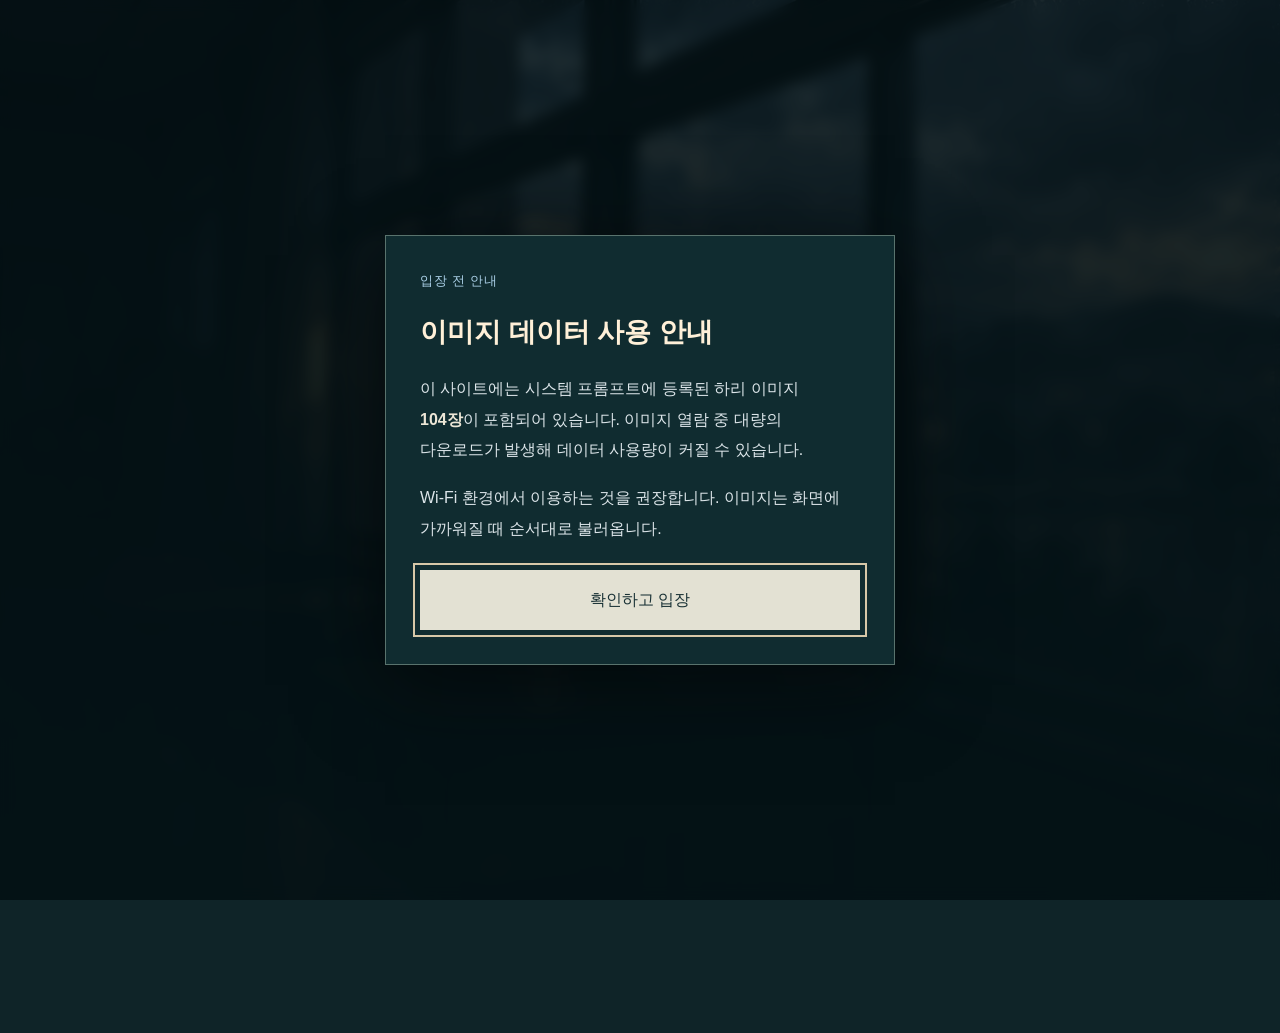
==== index.html @ 20c87274 "Upload rain-after website for Vercel Add the latest character pages, all 104 gallery entries, subdue" ====
<!doctype html>
<html lang="ko"><head><meta charset="utf-8"><meta name="viewport" content="width=device-width,initial-scale=1"><meta name="theme-color" content="#102b30"><meta name="description" content="비 내리고 땅 굳는다의 세계관과 임하리의 인물 설정, 이미지를 소개합니다."><title>작품 안내 · 비 내리고 땅 굳는다</title><link rel="icon" href="favicon.svg" type="image/svg+xml"><link rel="stylesheet" href="styles.css"><script src="app.js" defer></script><script src="gallery.js" defer></script></head><body class="home-page entry-locked"><a class="skip-link" href="#main">본문으로 이동</a><div class="ambient" aria-hidden="true"></div><div class="reading-progress" aria-hidden="true"><span></span></div><header class="site-header"><a class="brand" href="index.html"><svg viewBox="0 0 24 30" aria-hidden="true"><path d="M12 2C9 8 3 13 3 19a9 9 0 0 0 18 0C21 13 15 8 12 2Z"/><path d="M7 20c0 3 2 5 5 5"/></svg><span>비 내리고 땅 굳는다<small>작품 안내</small></span></a><nav class="desktop-nav" aria-label="사이트 항목"><a href="index.html" aria-current="page">홈</a><a href="images.html">하리 이미지</a><a href="hari.html">하리 상세 정보</a><a href="world.html">세계관</a></nav><div class="header-actions"><button class="sound-toggle" type="button" aria-pressed="false" aria-label="빗소리 켜기"><svg viewBox="0 0 24 24" aria-hidden="true"><path d="M4 10v4h4l5 4V6L8 10H4Z"/><path class="sound-waves" d="M17 9c2 2 2 4 0 6m3-9c4 4 4 8 0 12"/><path class="sound-off" d="m17 10 4 4m0-4-4 4"/></svg><span>빗소리</span></button><button class="menu-toggle" type="button" aria-expanded="false" aria-controls="mobile-menu" aria-label="목차 열기"><span></span><span></span></button></div><nav id="mobile-menu" class="mobile-menu" aria-label="모바일 항목" hidden><a href="index.html">홈</a><a href="images.html">하리 이미지</a><a href="hari.html">하리 상세 정보</a><a href="world.html">세계관</a></nav></header><main id="main"><section class="hero home-hero"><canvas id="rain-canvas" aria-hidden="true"></canvas><div class="hero-inner container"><div><h1>비 내리고<br><span>땅 굳는다</span></h1><p class="hero-lead">확인할 항목을 선택해 주세요.</p><nav class="home-menu" aria-label="항목 선택"><a href="images.html"><div><strong>하리 이미지</strong><p>평상복·잠옷 / 전체 104장</p></div><span>→</span></a><a href="hari.html"><div><strong>하리 상세 정보</strong><p>성격 · 가족 관계 · 과거 · 습관</p></div><span>→</span></a><a href="world.html"><div><strong>세계관</strong><p>학교 · 입시 경쟁 · 혼약 제도</p></div><span>→</span></a></nav></div></div></section></main><footer class="site-footer container"><span>비 내리고 땅 굳는다<small>상중하 · 작품 안내</small></span><a href="index.html">홈으로</a></footer><dialog id="entry-notice" aria-labelledby="entry-title"><p class="eyebrow">입장 전 안내</p><h2 id="entry-title">이미지 데이터 사용 안내</h2><p>이 사이트에는 시스템 프롬프트에 등록된 하리 이미지 <strong>104장</strong>이 포함되어 있습니다. 이미지 열람 중 대량의 다운로드가 발생해 데이터 사용량이 커질 수 있습니다.</p><p>Wi-Fi 환경에서 이용하는 것을 권장합니다. 이미지는 화면에 가까워질 때 순서대로 불러옵니다.</p><button type="button" id="accept-entry" class="button button-light">확인하고 입장</button></dialog><div id="toast" role="status" aria-live="polite"></div></body></html>
---- styles.css ----
:root{color-scheme:dark;--paper:#fff0d8;--text:#dce5e9;--muted:#afbfca;--ink:#0f2428;--line:rgba(199,217,209,.18);--accent:#afd5ea;--sans:'Malgun Gothic','Apple SD Gothic Neo',Arial,sans-serif}
*{box-sizing:border-box}
html{scroll-behavior:smooth;scroll-padding-top:110px}
body{margin:0;background:var(--ink);color:var(--text);font:400 15px/1.95 var(--sans);word-break:keep-all;overflow-wrap:break-word}
body.dialog-open{overflow:hidden}
button,a{-webkit-tap-highlight-color:transparent}
button{font:inherit;color:inherit;cursor:pointer}
a{color:inherit;text-decoration:none}
button:disabled{opacity:.35;cursor:default}
button:focus-visible,a:focus-visible,summary:focus-visible,[tabindex]:focus-visible{outline:2px solid #d7c8a8;outline-offset:5px}
::selection{background:#789892;color:#fff}
h1,h2,h3,h4,p,figure,dl,dd{margin:0}
h1,h2,h3,h4{color:var(--paper);font-weight:500}
p+p{margin-top:18px}
img{display:block;max-width:100%}
[hidden]{display:none!important}
.container{width:min(1120px,calc(100% - 100px));margin-inline:auto}
.ambient{position:fixed;inset:0;z-index:-1;background:url('rainy-classroom.png') center/cover no-repeat;pointer-events:none}
.ambient:after{content:'';position:absolute;inset:0;background:linear-gradient(180deg,rgba(7,22,26,.08),rgba(10,28,32,.92) 80%)}
.skip-link{position:fixed;top:10px;left:10px;z-index:1000;background:var(--paper);color:var(--ink);padding:10px 20px;transform:translateY(-150%)}
.skip-link:focus{transform:translateY(0)}
.reading-progress{position:fixed;top:0;left:0;height:2px;width:100%;z-index:100;background:transparent}
.reading-progress span{display:block;width:100%;height:100%;background:#ccbe9f;transform-origin:left;transform:scaleX(0)}
.site-header{height:88px;position:fixed;top:0;left:0;right:0;z-index:50;padding:0 44px;display:flex;align-items:center;justify-content:space-between;gap:24px;border-bottom:1px solid rgba(216,230,221,.14);background:rgba(10,25,29,.68);backdrop-filter:blur(18px);-webkit-backdrop-filter:blur(18px)}
.brand{display:flex;align-items:center;gap:13px;white-space:nowrap;font-family:var(--sans);font-size:15px;line-height:1.6;letter-spacing:.015em;color:var(--paper)}
.brand svg{width:23px;height:30px;fill:none;stroke:#d0d7c9;stroke-width:1.1;flex-shrink:0}
.brand small{display:block;font-family:var(--sans);font-size:9px;letter-spacing:.17em;color:var(--muted);margin-top:3px}
.desktop-nav{display:flex;gap:30px;align-items:center;margin-left:auto;font-size:12px}
.desktop-nav a{position:relative;white-space:nowrap;padding:12px 0;color:#c0ccca;transition:color .2s}
.desktop-nav a:hover,.desktop-nav a[aria-current]{color:#fff}
.desktop-nav a[aria-current]:after{content:'';position:absolute;left:0;right:0;bottom:5px;height:1px;background:#bccebd}
.header-actions{display:flex;gap:20px;align-items:center}
.webtoon-link{font-size:11px;white-space:nowrap;color:#e1dfd0;border:1px solid rgba(224,232,218,.3);padding:9px 15px;transition:background .2s}
.webtoon-link:hover{background:rgba(206,228,214,.1)}
.webtoon-link span{margin-left:12px}
.sound-toggle{display:flex;align-items:center;justify-content:center;gap:7px;border:0;background:none;padding:9px 0;font-size:10px;letter-spacing:.03em}
.sound-toggle svg{height:18px;width:18px;fill:none;stroke:var(--muted);stroke-width:1.3;stroke-linecap:round;stroke-linejoin:round}
.sound-toggle .sound-waves{display:none}
.sound-toggle[aria-pressed=true] .sound-waves{display:block}
.sound-toggle[aria-pressed=true] .sound-off{display:none}
.sound-toggle[aria-pressed=true] svg{stroke:#e1d4af}
.menu-toggle{display:none;width:32px;height:36px;background:none;border:0;padding:5px}
.menu-toggle span{display:block;width:22px;height:1px;background:var(--paper);margin:7px 0;transition:transform .2s}
.menu-toggle[aria-expanded=true] span:first-child{transform:translateY(4px) rotate(45deg)}
.menu-toggle[aria-expanded=true] span:last-child{transform:translateY(-4px) rotate(-45deg)}
.mobile-menu{position:absolute;top:88px;left:0;right:0;background:rgba(13,34,38,.98);padding:25px;border-bottom:1px solid var(--line)}
.mobile-menu a{display:block;padding:10px 0}
.hero{position:relative;min-height:760px;height:min(900px,100svh);isolation:isolate;background:url('rainy-classroom.png') center/cover no-repeat;display:flex;align-items:center}
.hero:before{content:'';position:absolute;inset:0;z-index:-1;background:linear-gradient(90deg,rgba(8,24,28,.87),rgba(8,24,28,.50) 44%,rgba(8,24,28,.1) 77%),linear-gradient(0deg,#0f2428,transparent 30%)}
#rain-canvas{position:absolute;inset:0;z-index:-1;width:100%;height:100%;pointer-events:none;opacity:.48}
.hero-inner{padding:128px 0 112px}
.eyebrow{font:500 10px/1.7 var(--sans);letter-spacing:.19em;color:#9cb5af;margin-bottom:20px}
.hero .eyebrow{display:flex;gap:13px;align-items:center;color:#becfc3;font-size:10px;margin-bottom:28px}
.small-line{width:24px;height:1px;background:#9fb5aa;display:inline-block}
.hero h1{font-family:var(--sans);font-size:clamp(58px,6.3vw,89px);letter-spacing:-.075em;line-height:1.27;font-weight:400;color:#f2ede0;text-shadow:0 3px 28px #091b20}
.hero h1 span{color:#d9dfd0}
.title-dot{font-style:normal;color:#d3be93}
.hero-lead{font-family:var(--sans);font-size:20px;line-height:1.9;margin-top:28px;color:#e4e7dc}
.hero-description{font-size:12px;line-height:2;margin-top:20px;color:#b6c4be;max-width:450px}
.hero-actions{display:flex;gap:29px;align-items:center;margin-top:31px}
.button{display:inline-flex;justify-content:space-between;align-items:center;gap:30px;font-size:12px;line-height:1.5;padding:17px 22px;border:1px solid var(--line);background:none;transition:background .2s,transform .2s}
.button:hover{transform:translateY(-2px)}
.button-light{background:#e3e1d3;border-color:#e3e1d3;color:#193135}
.button-light:hover{background:#f4f0e5}
.button-outline:hover{background:rgba(203,224,213,.07)}
.text-link{display:inline-flex;align-items:center;gap:17px;font-size:11px;color:#cbd8d0;padding:5px 0;border-bottom:1px solid rgba(203,222,206,.24)}
.text-link:hover{color:#fff;border-bottom-color:#d9e2d5}
.genre-list{display:flex;gap:16px;margin-top:28px;font-size:10px;color:#9eb1ab}
.genre-list span+span:before{content:'·';margin-right:16px;color:#839992}
.hero-bottom{position:absolute;left:0;right:0;bottom:35px;display:flex;align-items:center;justify-content:space-between;font-size:10px;letter-spacing:.02em;color:#8fa8a1}
.hero-bottom p{display:flex;align-items:center;gap:10px}
.rain-dot{width:4px;height:4px;border-radius:50%;background:#b1c9b6;box-shadow:0 0 12px #b1c9b6}
.hero-bottom a{display:flex;gap:28px;align-items:center}
.intro{padding:100px 0 30px}
.intro-layout{display:grid;grid-template-columns:1fr 1.25fr;gap:80px;margin-top:26px}
.intro h2{font:400 33px/1.7 var(--sans);letter-spacing:-.055em}
.intro-layout p{font-size:13px;line-height:2.05}
.content-note{display:flex;gap:18px;align-items:flex-start;padding:21px 24px;border:1px solid var(--line);background:rgba(189,216,203,.025);margin-top:44px}
.note-icon{width:20px;height:20px;display:grid;place-items:center;border:1px solid #879f96;border-radius:50%;font-size:11px;line-height:1;flex-shrink:0;margin-top:4px;color:#d1dacb}
.content-note p{font-size:11px;line-height:1.95;color:#a6b9b2}
.content-note strong{color:#d1d9ca;font-weight:500;margin-right:12px}
.chapter-index{display:grid;grid-template-columns:repeat(3,1fr);margin-top:50px;border-bottom:1px solid var(--line);border-top:1px solid var(--line)}
.chapter-index a{padding:22px 20px;display:flex;align-items:center;gap:20px;font-size:12px;border-right:1px solid var(--line);transition:background .2s}
.chapter-index a:first-child{padding-left:0}
.chapter-index a:last-child{border-right:0;padding-right:0}
.chapter-index a:hover{background:rgba(177,201,190,.05)}
.chapter-index span{font-family:var(--sans);font-size:11px;color:#819b91}
.chapter-index b{font-size:17px;margin-left:auto;font-weight:400;color:#a8bdb2}
.section{padding-top:110px;padding-bottom:110px;scroll-margin-top:22px}
.section-heading{margin-bottom:54px}
.section-heading .eyebrow{margin-bottom:23px}
.section-heading h2,.section-heading h1{font:400 42px/1.5 var(--sans);letter-spacing:-.065em}
.section-deck{margin-top:25px;font-size:12px;line-height:2.05;color:#9db3ab}
.world-layout{display:grid;grid-template-columns:.85fr 1.4fr;gap:75px}
.world-feature{padding:40px 37px;position:relative;border:1px solid var(--line);align-self:start;background:linear-gradient(140deg,rgba(54,87,78,.25),rgba(10,30,33,.4));min-height:520px}
.corner-mark{position:absolute;top:15px;right:16px;color:#718f83;font-size:16px}
.world-feature h3{font:400 31px/1.65 var(--sans);letter-spacing:-.06em;margin-bottom:31px}
.world-feature p:not(.eyebrow){font-size:12px;color:#a5b8b0}
.feature-footer{display:block;margin-top:32px;padding-top:20px;border-top:1px solid var(--line);font-size:9px;color:#7e9b8e}
.world-notes article{display:grid;grid-template-columns:25px 1fr;gap:24px;padding:25px 0;border-bottom:1px solid var(--line)}
.world-notes article:first-child{padding-top:0}
.world-notes article:last-child{border-bottom:0}
.line-number{font-family:var(--sans);font-size:11px;color:#779d8b;padding-top:4px}
.world-notes h3{font-size:15px;margin-bottom:10px}
.world-notes p{font-size:12px;line-height:2}
.world-notes .small-note{font-size:10px;color:#849e92;margin-top:9px}
.setting-strip{margin-top:52px;display:flex;gap:30px;align-items:baseline;padding:23px 0;border-top:1px solid var(--line);border-bottom:1px solid var(--line);font-size:12px}
.setting-strip span{flex-shrink:0;font-size:10px;color:#88aa98}
.setting-strip p{font-family:var(--sans);color:#c2d1c5;font-size:13px}
.hari-section{background:rgba(22,46,47,.92);border-block:1px solid var(--line)}
.hari-layout{display:grid;grid-template-columns:380px 1fr;gap:80px;align-items:start}
.hari-portrait{position:sticky;top:123px}
.portrait-frame{aspect-ratio:4/5;overflow:hidden;background:#668e92;position:relative}
.portrait-frame:after{content:'';position:absolute;inset:0;box-shadow:inset 0 0 0 1px rgba(217,234,217,.12);background:linear-gradient(0deg,rgba(19,54,58,.16),transparent 30%);pointer-events:none}
.portrait-frame img{width:100%;height:100%;object-fit:cover;object-position:58% center}
.hari-portrait figcaption{display:flex;justify-content:space-between;align-items:center;padding:18px 0;border-bottom:1px solid var(--line);font-size:10px;color:#9cb8ab}
.hari-portrait figcaption span:first-child{font:400 19px var(--sans);color:#e3e6d8}
.hari-portrait>p{font:400 13px/1.9 var(--sans);margin-top:18px;color:#b0c2b6}
.hari-text .large-copy{font:400 22px/1.9 var(--sans);color:#e2e5d7;letter-spacing:-.035em;margin-bottom:24px}
.hari-text>p:not(.large-copy){font-size:13px;line-height:2}
.profile-facts{margin-top:31px}
.profile-facts>div{display:grid;grid-template-columns:75px 1fr;gap:18px;padding:20px 0;border-top:1px solid var(--line)}
.profile-facts dt{font-size:11px;color:#c7d5c7;font-weight:500}
.profile-facts dd{font-size:12px;line-height:1.95}
.habits-heading{margin-top:95px;margin-bottom:29px}
.habits-heading .eyebrow{margin-bottom:10px}
.habits-heading h3,.state-heading h3,.faq>h3{font:400 23px/1.6 var(--sans);letter-spacing:-.04em}
.habit-grid{display:grid;grid-template-columns:repeat(4,1fr);border-block:1px solid var(--line)}
.habit-grid article{padding:30px 24px;border-right:1px solid var(--line)}
.habit-grid article:first-child{padding-left:0}
.habit-grid article:last-child{border-right:0;padding-right:0}
.habit-grid article>span{font:400 28px/1.3 var(--sans);color:#89ae9e;display:block;height:42px}
.habit-grid h4{font-size:13px;margin:13px 0 12px}
.habit-grid p{font-size:11px;line-height:2;color:#a7bdb2}
.character-note{margin-top:42px;text-align:center}
.character-note p{font:400 16px/1.8 var(--sans);color:#d1dccd}
.character-note span{font-size:10px;display:block;margin-top:10px;color:#88a89a}
.spoiler-block{border:1px solid var(--line);background:rgba(31,60,58,.25)}
summary{cursor:pointer;list-style:none}
summary::-webkit-details-marker{display:none}
.spoiler-block>summary{display:flex;align-items:center;justify-content:space-between;padding:32px 35px;gap:25px}
.spoiler-block summary .eyebrow{font-size:9px;display:block;margin-bottom:9px}
.spoiler-block summary strong{font-family:var(--sans);font-weight:400;font-size:22px;color:var(--paper);letter-spacing:-.025em}
.spoiler-block summary p{margin-top:9px;font-size:11px;color:#91afa0}
.disclosure-arrow{font-size:28px;font-weight:400;color:#b3c8b9;transition:transform .2s}
details[open]>summary .disclosure-arrow{transform:rotate(45deg)}
.spoiler-body{padding:10px 46px 42px;border-top:1px solid var(--line)}
.past-timeline{padding:0 0 0 30px;list-style:none;margin:34px 0 38px;border-left:1px solid #4b7162}
.past-timeline li{padding-bottom:43px;position:relative}
.past-timeline li:last-child{padding-bottom:0}
.timeline-point{position:absolute;left:-35px;top:7px;width:9px;height:9px;border-radius:50%;border:1px solid #a1bca4;background:#14302d}
.timeline-label{font-size:9px;letter-spacing:.1em;color:#8aaf98;display:block;margin-bottom:10px}
.past-timeline h3{font-size:17px;margin-bottom:16px}
.past-timeline p{font-size:12px;line-height:2.1;max-width:830px}
.quiet-note{padding:26px 30px;background:rgba(171,191,170,.035);border-left:2px solid #8b9b7d}
.quiet-note strong{color:#c7d4c2;font-size:12px;font-weight:500}
.quiet-note p{font-size:11px;line-height:2;margin-top:8px;color:#94afa0}
.guide-section{padding-top:95px;background:rgba(11,31,34,.93);border-block:1px solid var(--line)}
.guide-layout{display:grid;grid-template-columns:.8fr 1.4fr;gap:90px}
.guide-aside{align-self:start;position:sticky;top:130px;border-left:1px solid #6a8c79;padding-left:28px}
.guide-aside .eyebrow{display:block}
.guide-aside h3{font:400 27px/1.75 var(--sans);letter-spacing:-.035em;margin-bottom:23px}
.guide-aside p{font-size:12px;line-height:2.1}
.guide-aside .text-link{font-size:10px;margin-top:30px}
.guide-steps article{display:grid;grid-template-columns:24px 1fr;gap:24px;padding:27px 0;border-bottom:1px solid var(--line)}
.guide-steps article:first-child{padding-top:0}
.guide-steps article:last-child{border-bottom:0}
.guide-steps article>span{font-family:var(--sans);font-size:12px;color:#87a691;padding-top:4px}
.guide-steps h3{font-size:16px;margin-bottom:12px}
.guide-steps p{font-size:12px;line-height:2}
.example-panel{margin-top:75px;padding:36px 38px;border:1px solid var(--line);background:rgba(83,119,99,.08)}
.example-header{display:flex;align-items:center;justify-content:space-between;gap:15px;margin-bottom:26px}
.example-header .eyebrow{margin-bottom:9px}
.example-header h3{font:400 21px/1.6 var(--sans);letter-spacing:-.04em}
.example-tag{padding:4px 9px;border:1px solid var(--line);font-size:9px;color:#8fac98;flex-shrink:0}
.example-tabs{display:flex;gap:30px;border-bottom:1px solid var(--line)}
.example-tabs button{background:none;border:0;border-bottom:1px solid transparent;color:#87a093;padding:11px 0;font-size:11px;margin-bottom:-1px}
.example-tabs button[aria-selected=true]{border-bottom-color:#d1d1b7;color:#e5e6d6}
.example-content{padding:26px 0}
.example-content .example-quote{font:400 20px/1.9 var(--sans);color:#d6dec9;margin-bottom:13px;max-width:850px}
.example-content>p:not(.example-quote){font-size:11px;color:#97b09e}
#copy-example{font-size:10px;border:1px solid var(--line);background:none;padding:6px 12px;margin-top:18px}
#copy-example:hover{background:rgba(183,211,187,.08)}
#copy-example span{margin-left:18px}
.example-footer{font-size:10px;color:#819d8a;padding-top:17px;border-top:1px solid var(--line)}
.state-heading{margin-top:75px;margin-bottom:27px}
.state-heading .eyebrow{margin-bottom:12px}
.state-heading>p:last-child{font-size:12px;max-width:730px;margin-top:15px}
.state-grid{display:grid;grid-template-columns:repeat(3,1fr);gap:35px}
.state-grid article{padding:23px 0;border-block:1px solid var(--line)}
.state-symbol{font:400 25px/1.4 var(--sans);color:#adc8b6;margin-bottom:16px}
.state-symbol.heart{color:#c4aea1}
.state-grid h4{font-size:14px;margin-bottom:7px}
.state-grid article>span{font-size:9px;color:#83a392}
.state-grid p{margin-top:17px;font-size:11px;line-height:2}
.boundary-note{margin-top:62px;padding:32px 36px;border-left:2px solid #c3b993;background:rgba(183,189,155,.045)}
.boundary-note .eyebrow{display:block;color:#b4b98e;margin-bottom:13px}
.boundary-note h3{font:400 22px/1.6 var(--sans);letter-spacing:-.035em;margin-bottom:19px}
.boundary-note p{font-size:12px;line-height:2.1}
.faq{margin-top:75px}
.faq>h3{margin-bottom:25px}
.faq details{border-bottom:1px solid var(--line)}
.faq details:first-of-type{border-top:1px solid var(--line)}
.faq summary{display:flex;align-items:center;justify-content:space-between;gap:30px;padding:22px 0;font-size:12px;color:#d0d9ca}
.faq summary span{font-size:20px;color:#92af9b;flex-shrink:0;transition:transform .2s}
.faq details[open] summary span{transform:rotate(45deg)}
.faq details p{max-width:850px;font-size:12px;padding:0 0 24px;color:#92afa0;line-height:2.1}
.closing{padding:105px 0 90px;text-align:center}
.closing .eyebrow{display:block;margin-bottom:30px}
.closing h2{font:400 37px/1.65 var(--sans);letter-spacing:-.055em}
.closing p{font-size:12px;margin-top:24px;line-height:2.2;color:#9bb6a6}
.closing .text-link{margin-top:33px}
.site-footer{border-top:1px solid var(--line);padding:34px 0 39px;display:flex;align-items:center;justify-content:space-between;gap:30px}
.site-footer>span{font:400 15px/1.7 var(--sans);color:#becfbd}
.site-footer small{display:block;font:400 9px/1.8 var(--sans);color:#749481;margin-top:8px}
.site-footer p{font-size:9px;color:#769584;line-height:1.9}
.site-footer>a{font-size:10px;color:#a4bca9}
#toast{position:fixed;bottom:25px;left:50%;transform:translate(-50%,15px);padding:10px 20px;background:#d4dccb;color:#1a342c;font-size:12px;opacity:0;pointer-events:none;z-index:200;transition:opacity .2s,transform .2s;box-shadow:0 8px 25px #06211b80;border-radius:3px;max-width:calc(100% - 40px);text-align:center}
#toast.visible{opacity:1;transform:translate(-50%,0)}
.webtoon-page .ambient:after{background:rgba(11,31,34,.9)}
.webtoon-main{padding-top:140px;padding-bottom:90px}
.breadcrumb{font-size:10px;color:#8baa97;display:inline-block;margin-bottom:45px}
.webtoon-main .section-heading h1{font-size:45px}
.webtoon-main .content-note{margin-top:0;margin-bottom:35px}
.webtoon-content{padding-top:30px}
.webtoon-chapter-tabs{display:grid;grid-template-columns:repeat(9,1fr);gap:7px;margin-bottom:27px}
.webtoon-chapter-tabs button{font-size:11px;background:transparent;border:1px solid var(--line);padding:9px 5px;color:#8bab98}
.webtoon-chapter-tabs button[aria-pressed=true]{background:#c6d1b9;color:#1b392c;border-color:#c6d1b9}
.webtoon-reader-layout{display:grid;grid-template-columns:1fr 1fr;gap:35px;align-items:start}
.webtoon-still{background:#040606;border:1px solid var(--line);overflow:hidden}
.webtoon-still>img{width:100%;height:360px;object-fit:cover;object-position:center 90%;transition:opacity .2s}
.webtoon-still figcaption{padding:12px 17px;font-size:10px;background:#132c28;color:#9fb4a0;min-height:44px}
.reader-actions{display:flex;gap:18px;align-items:center;margin-top:17px}
.reader-actions button{font-size:10px;padding:12px 14px;white-space:nowrap}
.reader-actions a{font-size:10px;color:#8ca996;white-space:nowrap}
.webtoon-commentary .eyebrow{margin-bottom:13px}
.webtoon-commentary h2{font:400 25px/1.65 var(--sans);letter-spacing:-.045em;margin-bottom:19px}
.webtoon-commentary p{font-size:12px;line-height:2}
.webtoon-commentary p+p{margin-top:14px}
.reading-point{margin-top:24px;padding:19px 21px;border-left:1px solid #9bac84;background:rgba(164,189,150,.04)}
.reading-point span{font-size:9px;color:#97b084;letter-spacing:.06em}
.reading-point p{font-size:11px;margin-top:7px}
.page-controls{display:flex;justify-content:space-between;align-items:center;margin-top:26px;padding-top:20px;border-top:1px solid var(--line)}
.page-controls button{font-size:11px;border:0;background:none;padding:5px}
.page-controls>span{font-family:var(--sans);font-size:12px;color:#8ba48b}
.webtoon-ending{max-width:780px;margin:90px auto 65px}
.webtoon-ending h2{font:400 33px/1.6 var(--sans);letter-spacing:-.05em;margin-bottom:29px}
.webtoon-ending>p:not(.eyebrow){font-size:13px;line-height:2}
.webtoon-ending .button{margin-top:32px}
#webtoon-dialog{background:#070a09;border:1px solid #688376;color:#dce3d5;padding:0;width:min(1000px,calc(100% - 40px));height:90svh;max-height:none;margin:auto;overflow:hidden}
#webtoon-dialog::backdrop{background:rgba(2,12,11,.89);backdrop-filter:blur(8px)}
.dialog-header{display:flex;align-items:center;justify-content:space-between;padding:14px 22px;height:62px;background:#172f29;border-bottom:1px solid var(--line)}
.dialog-header h2{font-size:12px}
.dialog-header button{background:none;border:1px solid var(--line);padding:4px 12px;font-size:11px}
.full-webtoon{overflow-y:auto;height:calc(100% - 62px);overscroll-behavior:contain;background:#000}
.full-webtoon img{width:100%;height:auto}

@media(min-width:1500px){.container{width:min(1190px,calc(100% - 160px))}.hero{height:940px;max-height:100svh}.hero h1{font-size:94px}.hero-inner{padding-top:120px}}
@media(max-width:1150px){.site-header{padding:0 28px;gap:18px}.desktop-nav{gap:20px}.header-actions{gap:14px}.brand{font-size:13px}.container{width:calc(100% - 80px)}.hari-layout{grid-template-columns:330px 1fr;gap:55px}.world-layout{gap:48px}.guide-layout{gap:60px}.hero{background-position:58% center}.habit-grid article{padding-inline:17px}}
@media(max-width:950px){.desktop-nav{display:none}.header-actions{margin-left:auto}.menu-toggle{display:block}.hari-layout{grid-template-columns:290px 1fr;gap:40px}.world-layout{gap:35px;grid-template-columns:1fr 1.35fr}.world-feature{padding:30px 28px}.world-feature h3{font-size:27px}.intro-layout{gap:50px}.habit-grid{grid-template-columns:repeat(2,1fr)}.habit-grid article{padding:27px 24px!important}.habit-grid article:nth-child(2){border-right:0}.habit-grid article:nth-child(-n+2){border-bottom:1px solid var(--line)}.section-heading h2{font-size:37px}}
@media(max-width:760px){html{scroll-padding-top:95px}.site-header{height:76px;padding:0 22px;gap:12px}.brand{font-size:12px;gap:10px}.brand svg{width:19px}.brand small{font-size:8px}.header-actions{gap:16px}.sound-toggle span{display:none}.webtoon-link{font-size:10px;padding:7px 10px}.webtoon-link span{margin-left:7px}.mobile-menu{top:76px}.container{width:calc(100% - 44px)}.hero{height:auto;min-height:795px;background-position:65% center;align-items:flex-start}.hero:before{background:linear-gradient(90deg,rgba(8,24,28,.84),rgba(8,24,28,.40)),linear-gradient(0deg,#0f2428,transparent 45%)}.hero-inner{padding-top:160px;padding-bottom:145px}.hero h1{font-size:65px}.hero .eyebrow{font-size:9px;margin-bottom:25px}.hero-lead{font-size:18px;margin-top:28px}.hero-description{font-size:11px;margin-top:19px}.hero-actions{gap:24px;margin-top:30px}.hero-actions .button{font-size:11px;padding:16px 18px;gap:23px}.hero-actions .text-link{font-size:10px;gap:12px}.hero-bottom{bottom:30px;font-size:9px}.hero-bottom a{gap:14px}.intro{padding-top:68px}.intro-layout{grid-template-columns:1fr;gap:27px}.intro h2{font-size:28px;line-height:1.6}.intro-layout p{font-size:12px;line-height:2.1}.content-note{padding:18px;gap:13px;margin-top:30px}.content-note p{font-size:10px}.chapter-index{grid-template-columns:repeat(2,1fr);margin-top:32px}.chapter-index a{padding:18px!important}.chapter-index a:nth-child(2){border-right:0}.chapter-index a:nth-child(-n+2){border-bottom:1px solid var(--line)}.section{padding-top:75px;padding-bottom:75px}.section-heading{margin-bottom:35px}.section-heading .eyebrow{font-size:9px;margin-bottom:18px}.section-heading h2,.section-heading h1{font-size:31px}.section-deck{font-size:11px;margin-top:21px}.world-layout,.hari-layout,.guide-layout{grid-template-columns:1fr;gap:35px}.world-feature{min-height:0;padding:30px}.world-feature h3{font-size:28px}.world-feature h3 br:first-of-type{display:none}.world-feature p:not(.eyebrow){font-size:12px}.world-notes article{gap:18px}.world-notes h3{font-size:14px}.world-notes p{font-size:12px}.setting-strip{display:block;margin-top:30px}.setting-strip p{font-size:12px;margin-top:12px}.hari-portrait{position:static;width:100%;max-width:440px;margin:0 auto}.portrait-frame{aspect-ratio:4/3}.portrait-frame img{object-position:60% 42%}.hari-portrait>p{font-size:12px}.hari-text .large-copy{font-size:20px}.hari-text>p:not(.large-copy){font-size:12px}.profile-facts>div{grid-template-columns:66px 1fr;gap:14px}.habits-heading{margin-top:55px}.habits-heading h3{font-size:20px}.habit-grid article{padding:23px 16px!important}.habit-grid p{font-size:10px}.habit-grid h4{font-size:12px}.character-note{margin-top:30px}.character-note p{font-size:14px}.character-note span{font-size:9px;line-height:1.9}.spoiler-block>summary{padding:23px 22px}.spoiler-block summary strong{font-size:18px}.spoiler-block summary p{font-size:10px}.spoiler-body{padding:5px 22px 27px}.past-timeline{padding-left:21px;margin-top:30px}.timeline-point{left:-26px}.past-timeline h3{font-size:15px}.past-timeline p{font-size:11px}.past-timeline li{padding-bottom:35px}.quiet-note{padding:21px 20px}.guide-aside{position:static;padding-left:22px}.guide-aside h3{font-size:24px;margin-bottom:20px}.guide-aside p{font-size:12px}.guide-aside .text-link{margin-top:20px}.guide-steps article{gap:17px}.guide-steps h3{font-size:15px}.guide-steps p{font-size:12px}.example-panel{margin-top:45px;padding:25px 22px}.example-header{margin-bottom:18px}.example-header h3{font-size:19px}.example-tag{display:none}.example-tabs{gap:20px}.example-tabs button{font-size:10px}.example-content .example-quote{font-size:18px}.example-content>p:not(.example-quote){font-size:10px}.example-footer{font-size:9px}.state-heading{margin-top:48px}.state-heading h3{font-size:21px}.state-heading>p:last-child{font-size:11px}.state-grid{grid-template-columns:1fr;gap:0}.state-grid article{padding:22px 0;border-bottom:0}.state-grid article:last-child{border-bottom:1px solid var(--line)}.state-symbol{float:right;font-size:26px;margin-top:7px}.state-grid p{font-size:11px;margin-top:12px}.boundary-note{margin-top:40px;padding:24px 23px}.boundary-note h3{font-size:20px}.boundary-note p{font-size:11px}.faq{margin-top:45px}.faq>h3{font-size:21px}.faq summary{font-size:11px;gap:20px;padding:19px 0}.faq details p{font-size:11px}.closing{padding:75px 0 65px}.closing h2{font-size:29px}.closing p{font-size:11px}.site-footer{flex-wrap:wrap;gap:20px;padding:28px 0}.site-footer>span{font-size:13px}.site-footer p{order:3;width:100%;font-size:9px}.webtoon-main{padding-top:112px;padding-bottom:65px}.breadcrumb{margin-bottom:30px}.webtoon-main .section-heading h1{font-size:32px}.webtoon-reader-layout{grid-template-columns:1fr;gap:30px}.webtoon-chapter-tabs{gap:4px;margin-bottom:20px}.webtoon-chapter-tabs button{font-size:10px;padding:7px 3px}.webtoon-still>img{height:300px}.webtoon-commentary h2{font-size:24px}.webtoon-ending{margin-top:60px;margin-bottom:40px}.webtoon-ending h2{font-size:27px}.webtoon-ending>p:not(.eyebrow){font-size:12px}#webtoon-dialog{width:calc(100% - 20px);height:94svh}.dialog-header{padding:12px 14px}}
@media(max-width:400px){.site-header{padding:0 16px}.brand{font-size:11px;gap:8px}.header-actions{gap:10px}.webtoon-link{padding:7px 8px;font-size:9px}.sound-toggle{padding-inline:0}.container{width:calc(100% - 36px)}.hero{min-height:770px}.hero-inner{padding-top:150px}.hero h1{font-size:58px}.hero-description{font-size:10px}.hero-actions{gap:18px}.hero-bottom{font-size:8px}.hero-bottom a{gap:10px}.hero-actions .button{font-size:10px;padding:15px 16px;gap:17px}.hero-actions .text-link{font-size:9px}.example-tabs{gap:16px}.reader-actions{gap:12px}.webtoon-page .brand small{display:none}.webtoon-page .webtoon-link{font-size:9px}}
.intro-layout p,.world-notes p,.world-feature p:not(.eyebrow),.hari-text>p:not(.large-copy),.profile-facts dd,.guide-aside p,.guide-steps p,.past-timeline p,.boundary-note p,.webtoon-commentary p{font-size:14px}
.habit-grid p,.state-grid p,.faq details p,.quiet-note p,.content-note p{font-size:12px}
.faq summary{font-size:14px}
@media(max-width:760px){.intro-layout p,.world-notes p,.world-feature p:not(.eyebrow),.hari-text>p:not(.large-copy),.profile-facts dd,.guide-aside p,.guide-steps p,.past-timeline p,.boundary-note p,.webtoon-commentary p,.habit-grid p,.state-grid p,.faq details p{font-size:13px}.quiet-note p,.content-note p{font-size:11px}.faq summary{font-size:13px}.hero-description{font-size:12px}.example-content>p:not(.example-quote){font-size:12px}}
@media(prefers-reduced-motion:reduce){html{scroll-behavior:auto}*,*:before,*:after{animation:none!important;transition:none!important}#rain-canvas{display:none}}

/* Plain headings and a three-section index. */
.hero h1{font-weight:700;letter-spacing:-.05em;line-height:1.2}.hero-lead{font-weight:400;font-size:18px}.intro h2,.section-heading h2,.world-feature h3,.habits-heading h3{font-weight:600;letter-spacing:-.025em}.eyebrow{letter-spacing:.06em}.brand{font-weight:600}
@media(max-width:760px){.chapter-index{grid-template-columns:repeat(3,1fr)}.chapter-index a{padding:16px 10px!important;gap:10px}.chapter-index a:nth-child(-n+2){border-bottom:0}.chapter-index a:nth-child(2){border-right:1px solid var(--line)}.chapter-index a:last-child{border-right:0}.hero-lead{font-size:16px;max-width:290px}.hero-description{font-size:12px;max-width:350px}}
.entry-locked{overflow:hidden}
.entry-locked main,.entry-locked .site-header,.entry-locked .site-footer{visibility:hidden}
#entry-notice{width:min(510px,calc(100% - 36px));padding:34px;border:1px solid #59736d;background:#102c30;color:#cbd4d0;margin:auto;box-shadow:0 20px 80px #0008}
#entry-notice::backdrop{background:rgba(4,17,21,.85);backdrop-filter:blur(7px)}
#entry-notice h2{font-size:23px;font-weight:600;line-height:1.5;margin-bottom:22px}
#entry-notice p:not(.eyebrow){font-size:14px;line-height:1.9}
#entry-notice strong{color:#ece6d6;font-weight:600}
#entry-notice .button{margin-top:26px;width:100%;justify-content:center;font-size:14px}
.home-hero{min-height:790px;height:auto}
.home-hero .hero-inner{display:grid;grid-template-columns:1fr 360px;gap:95px;align-items:center;padding-top:135px;padding-bottom:90px}
@font-face{font-family:'Hari Handwriting';src:url('NanumBrushScript-Regular.ttf') format('truetype');font-weight:400;font-style:normal;font-display:swap}
.home-hero h1{font-family:'Hari Handwriting',cursive;font-size:64px;font-weight:400;letter-spacing:0;line-height:1.3}
.home-hero .hero-lead{font-size:15px;margin-top:20px;color:#b8c9c3}
.home-menu{margin-top:28px;max-width:460px;border-top:1px solid #8da79d66}
.home-menu a{display:flex;align-items:center;justify-content:space-between;gap:25px;padding:20px 4px;border-bottom:1px solid #8da79d66;transition:background .2s}
.home-menu a:hover{background:#c0d3c009}
.home-menu strong{font-weight:600;font-size:18px;display:block;color:#e5e8dd}
.home-menu p{font-size:11px;color:#a1b8ae;margin-top:5px}
.home-menu>a>span{font-size:24px;color:#a7bfb1}
.home-portrait{align-self:center}
.home-portrait img{height:410px;width:360px;object-fit:cover;object-position:59% center;box-shadow:0 15px 60px #0005}
.home-portrait figcaption{font-size:12px;color:#c2d0bf;margin-top:15px;padding-top:14px;border-top:1px solid #b3c2af55}
.detail-page main{padding-top:100px}
.detail-page .ambient:after{background:linear-gradient(90deg,rgba(4,17,21,.72),rgba(4,17,21,.32) 65%,rgba(4,17,21,.45)),linear-gradient(0deg,rgba(4,17,21,.5),transparent 70%)}
.detail-page .section{padding-top:45px;padding-bottom:70px}
.detail-page .section-heading h1{font:600 38px/1.5 var(--sans);letter-spacing:-.025em}
.detail-page .hari-section{background:transparent;border:0}
.detail-page .section-heading,.detail-page .past-timeline,.detail-page .world-notes{text-shadow:0 1px 4px rgba(3,14,18,.9)}
.detail-page .hari-text{padding:26px;background:rgba(7,22,26,.62);border:1px solid rgba(167,193,181,.14);backdrop-filter:blur(4px)}
.detail-page .habit-grid,.detail-page .state-grid{background:rgba(7,22,26,.55);backdrop-filter:blur(4px)}
.detail-breadcrumb{padding-top:20px;font-size:12px;color:#a0b8ac}
.detail-page #past{border-top:1px solid var(--line)}
.detail-content-note{font-size:12px;color:#a4b4a2;margin-bottom:24px}
.past-detail-body .past-timeline{margin-top:20px}
.gallery-toolbar{display:flex;justify-content:space-between;gap:15px;align-items:center;padding:15px 0;border-block:1px solid var(--line)}
.gallery-filters{display:flex;gap:8px;flex-wrap:wrap}
.gallery-filters button{border:1px solid var(--line);background:none;padding:9px 14px;font-size:12px}
.gallery-filters button[aria-pressed=true]{background:#d8dccd;color:#19332e}
#gallery-count{font-size:12px;color:#a9beb1;white-space:nowrap}
.gallery-data-note{font-size:12px;color:#91aa9b;margin:21px 0 30px}
.image-gallery{display:grid;grid-template-columns:repeat(3,minmax(0,1fr));gap:28px 20px}
.image-gallery figure{min-width:0}
.gallery-image-button{display:flex;width:100%;aspect-ratio:1.46;border:1px solid var(--line);background:#183239;align-items:center;justify-content:center;overflow:hidden;padding:0}
.gallery-image-button:hover{border-color:#c7d2b8}
.gallery-image-button img{width:100%;height:100%;object-fit:contain}
.image-gallery figcaption{padding-top:12px}
.image-gallery figcaption strong{display:block;font-size:13px;font-weight:500;line-height:1.75;color:#cfd9ca}
.image-gallery figcaption>span{display:block;font-size:10px;color:#93ad9c;margin-top:4px}
.missing-image{padding:24px;font-size:12px;color:#9eb3a5}
#image-dialog{background:#071518;border:1px solid #59736d;padding:0;width:min(1160px,calc(100% - 30px));height:90svh;margin:auto;overflow:hidden}
#image-dialog::backdrop{background:#031015e8;backdrop-filter:blur(6px)}
.large-image-wrap{height:calc(100% - 62px);display:flex;align-items:center;justify-content:center;overflow:auto}
.large-image-wrap img{width:100%;height:100%;object-fit:contain}
@media(max-width:1050px){.home-hero .hero-inner{grid-template-columns:1fr 290px;gap:45px}.home-portrait img{width:290px;height:370px}.home-hero h1{font-size:57px}.home-menu strong{font-size:16px}}
@media(max-width:760px){.home-hero{min-height:760px}.home-hero .hero-inner{display:block;padding:140px 0 85px}.home-hero h1{font-size:49px}.home-portrait{display:none}.home-menu{margin-top:30px}.home-menu a{padding:19px 4px}.home-menu strong{font-size:17px}.home-menu p{font-size:12px}.home-hero .hero-lead{font-size:14px}.detail-page main{padding-top:82px}.detail-page .section{padding-top:35px;padding-bottom:55px}.detail-page .section-heading h1{font-size:29px}.detail-page .section-deck{font-size:13px}.image-gallery{grid-template-columns:repeat(2,minmax(0,1fr));gap:24px 14px}.gallery-filters button{font-size:11px;padding:8px 10px}.image-gallery figcaption strong{font-size:12px}.image-gallery figcaption>span{font-size:9px}.gallery-toolbar{align-items:flex-start}.gallery-data-note{font-size:11px}#entry-notice{padding:27px 24px}#entry-notice h2{font-size:21px}#entry-notice p:not(.eyebrow){font-size:13px}#image-dialog{width:calc(100% - 18px);height:92svh}.detail-content-note{font-size:12px}}

/* Reading hierarchy: larger text, warm headings and cool secondary text. */
body{font-size:17px;line-height:1.9}
.brand{font-size:17px}.brand small{font-size:11px;color:#acccdf}.desktop-nav{font-size:15px}.sound-toggle{font-size:13px}
.home-hero .hero-inner{display:block}.home-hero .hero-inner>div{max-width:620px}
.home-hero h1{font-size:clamp(86px,8.4vw,116px);line-height:1.12;color:#fff0d8}.home-hero h1 span{color:#b6d9ee}
.home-hero .hero-lead{font-size:18px;color:#d5e2e9;margin-top:26px}.home-menu{max-width:550px}
.home-menu strong{font-size:22px;color:#f2f5f6}.home-menu p{font-size:15px;color:#b4ccdc}.home-menu>a>span{color:#a5d1ec}
.eyebrow,.section-heading .eyebrow{font-size:13px;color:#aacfe6}.detail-breadcrumb{font-size:15px;color:#b7d5e7}
.detail-page .section-heading h1,.section-heading h2{font-size:46px;color:#fff0d8}
.detail-page .section-deck{font-size:18px;color:#cadce6;line-height:1.9}
.world-feature h3{font-size:34px;color:#f2caaa;letter-spacing:-.025em}.world-feature p:not(.eyebrow),.world-notes p,.hari-text>p:not(.large-copy),.profile-facts dd,.past-timeline p{font-size:17px;color:#dce5e9}
.world-notes h3,.past-timeline h3{font-size:23px;color:#f2caaa}.line-number,.timeline-label,.feature-footer{font-size:13px;color:#a9cde4}
.setting-strip span{font-size:14px;color:#b6d9ee}.setting-strip p{font-size:17px;color:#e7edf0}
.hari-text .large-copy{font-size:28px;color:#fff0d8}.profile-facts>div{grid-template-columns:100px 1fr}.profile-facts dt{font-size:15px;color:#efc6a6}
.habits-heading h3,.state-heading h3{font-size:29px;color:#f2caaa}.habit-grid h4,.state-grid h4{font-size:19px;color:#edf5fa}.habit-grid p,.state-grid p{font-size:16px;color:#cfdee7}.habit-grid article>span{color:#a7d4ef}
.character-note p{font-size:19px;color:#fff0d8}.character-note span{font-size:14px;color:#b3cbdb}
.hari-portrait figcaption{font-size:14px;color:#b3cbdb}.hari-portrait figcaption span:first-child{font-size:22px;color:#fff0d8}
.quiet-note strong{font-size:17px;color:#efc6a6}.quiet-note p,.detail-content-note{font-size:16px;color:#c4d5df}
.gallery-filters button{font-size:15px}#gallery-count{font-size:15px;color:#b6d9ee}.gallery-data-note{font-size:15px;color:#b3cbdb}
.image-gallery figcaption strong{font-size:17px;color:#eef4f7}.image-gallery figcaption>span{font-size:13px;color:#aecce1}
.site-footer,.site-footer>a{font-size:14px}.site-footer small{font-size:12px;color:#b3cbdb}
#entry-notice h2{font-size:27px}#entry-notice p:not(.eyebrow){font-size:16px;color:#dce5e9}#entry-notice .button{font-size:16px}
@media(max-width:1050px){.home-hero h1{font-size:94px}}
@media(max-width:760px){
 body{font-size:16px}.brand{font-size:14px}.brand small{font-size:10px}.mobile-menu{font-size:17px}
 .home-hero h1{font-size:clamp(64px,19vw,82px)}.home-hero .hero-lead{font-size:17px}.home-menu strong{font-size:21px}.home-menu p{font-size:14px}
 .detail-page .section-heading h1,.section-heading h2{font-size:36px}.detail-page .section-deck{font-size:16px}.world-feature h3{font-size:29px}
 .world-feature p:not(.eyebrow),.world-notes p,.hari-text>p:not(.large-copy),.profile-facts dd,.past-timeline p{font-size:16px}
 .world-notes h3,.past-timeline h3{font-size:21px}.hari-text .large-copy{font-size:23px}.profile-facts>div{grid-template-columns:80px 1fr;gap:14px}.profile-facts dt{font-size:14px}
 .habit-grid h4,.state-grid h4{font-size:18px}.habit-grid p,.state-grid p{font-size:15px}.quiet-note p,.detail-content-note{font-size:15px}
 .gallery-filters button{font-size:14px}.image-gallery figcaption strong{font-size:15px}.image-gallery figcaption>span{font-size:12px}.gallery-data-note{font-size:14px}
 #entry-notice h2{font-size:25px}#entry-notice p:not(.eyebrow){font-size:15px}
}
/* Text gradients stay pale so the rainy background retains contrast. */
@supports ((background-clip:text) or (-webkit-background-clip:text)){
 .home-hero h1{display:inline-block;background:linear-gradient(115deg,#e2ddd1 0%,#c9d0cc 50%,#a9bbbd 100%);background-clip:text;-webkit-background-clip:text;color:transparent;-webkit-text-fill-color:transparent}
 .home-hero h1 span{color:transparent;-webkit-text-fill-color:transparent}
 .home-menu strong,.section-heading h1,.section-heading h2,.world-feature h3,.world-notes h3,.past-timeline h3,.habits-heading h3,.state-heading h3{width:fit-content;background:linear-gradient(110deg,#dedacf 0%,#c7cecb 55%,#adbec0 100%);background-clip:text;-webkit-background-clip:text;color:transparent;-webkit-text-fill-color:transparent}
}
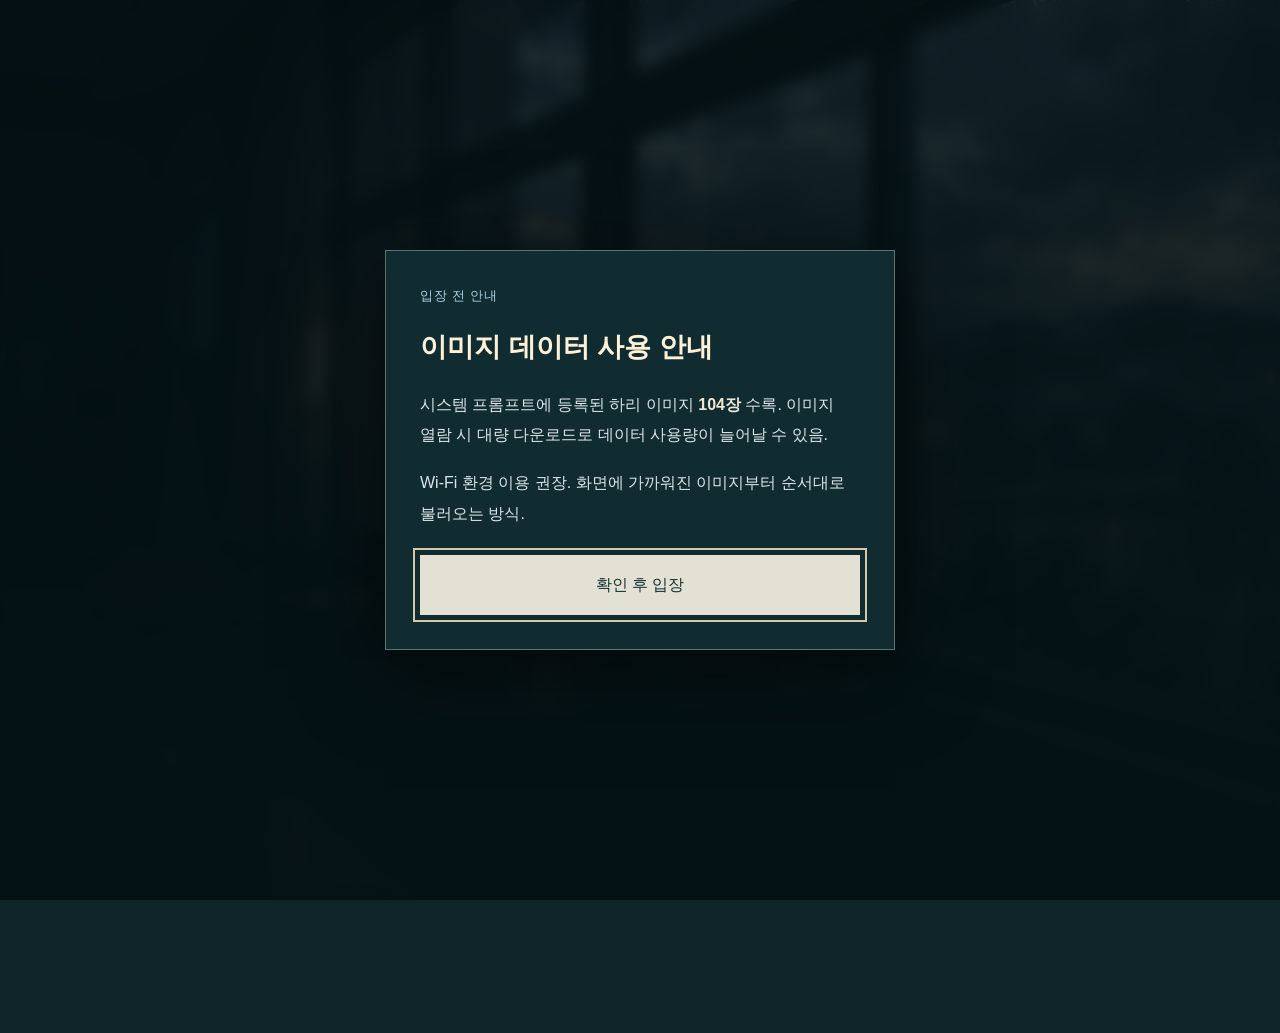
==== commit cfccc569: "Use plain setting descriptions across the site Rewrite all page descriptions and user-facing notices" ====
--- a/index.html
+++ b/index.html
@@ -1,2 +1,2 @@
 <!doctype html>
-<html lang="ko"><head><meta charset="utf-8"><meta name="viewport" content="width=device-width,initial-scale=1"><meta name="theme-color" content="#102b30"><meta name="description" content="비 내리고 땅 굳는다의 세계관과 임하리의 인물 설정, 이미지를 소개합니다."><title>작품 안내 · 비 내리고 땅 굳는다</title><link rel="icon" href="favicon.svg" type="image/svg+xml"><link rel="stylesheet" href="styles.css"><script src="app.js" defer></script><script src="gallery.js" defer></script></head><body class="home-page entry-locked"><a class="skip-link" href="#main">본문으로 이동</a><div class="ambient" aria-hidden="true"></div><div class="reading-progress" aria-hidden="true"><span></span></div><header class="site-header"><a class="brand" href="index.html"><svg viewBox="0 0 24 30" aria-hidden="true"><path d="M12 2C9 8 3 13 3 19a9 9 0 0 0 18 0C21 13 15 8 12 2Z"/><path d="M7 20c0 3 2 5 5 5"/></svg><span>비 내리고 땅 굳는다<small>작품 안내</small></span></a><nav class="desktop-nav" aria-label="사이트 항목"><a href="index.html" aria-current="page">홈</a><a href="images.html">하리 이미지</a><a href="hari.html">하리 상세 정보</a><a href="world.html">세계관</a></nav><div class="header-actions"><button class="sound-toggle" type="button" aria-pressed="false" aria-label="빗소리 켜기"><svg viewBox="0 0 24 24" aria-hidden="true"><path d="M4 10v4h4l5 4V6L8 10H4Z"/><path class="sound-waves" d="M17 9c2 2 2 4 0 6m3-9c4 4 4 8 0 12"/><path class="sound-off" d="m17 10 4 4m0-4-4 4"/></svg><span>빗소리</span></button><button class="menu-toggle" type="button" aria-expanded="false" aria-controls="mobile-menu" aria-label="목차 열기"><span></span><span></span></button></div><nav id="mobile-menu" class="mobile-menu" aria-label="모바일 항목" hidden><a href="index.html">홈</a><a href="images.html">하리 이미지</a><a href="hari.html">하리 상세 정보</a><a href="world.html">세계관</a></nav></header><main id="main"><section class="hero home-hero"><canvas id="rain-canvas" aria-hidden="true"></canvas><div class="hero-inner container"><div><h1>비 내리고<br><span>땅 굳는다</span></h1><p class="hero-lead">확인할 항목을 선택해 주세요.</p><nav class="home-menu" aria-label="항목 선택"><a href="images.html"><div><strong>하리 이미지</strong><p>평상복·잠옷 / 전체 104장</p></div><span>→</span></a><a href="hari.html"><div><strong>하리 상세 정보</strong><p>성격 · 가족 관계 · 과거 · 습관</p></div><span>→</span></a><a href="world.html"><div><strong>세계관</strong><p>학교 · 입시 경쟁 · 혼약 제도</p></div><span>→</span></a></nav></div></div></section></main><footer class="site-footer container"><span>비 내리고 땅 굳는다<small>상중하 · 작품 안내</small></span><a href="index.html">홈으로</a></footer><dialog id="entry-notice" aria-labelledby="entry-title"><p class="eyebrow">입장 전 안내</p><h2 id="entry-title">이미지 데이터 사용 안내</h2><p>이 사이트에는 시스템 프롬프트에 등록된 하리 이미지 <strong>104장</strong>이 포함되어 있습니다. 이미지 열람 중 대량의 다운로드가 발생해 데이터 사용량이 커질 수 있습니다.</p><p>Wi-Fi 환경에서 이용하는 것을 권장합니다. 이미지는 화면에 가까워질 때 순서대로 불러옵니다.</p><button type="button" id="accept-entry" class="button button-light">확인하고 입장</button></dialog><div id="toast" role="status" aria-live="polite"></div></body></html>
+<html lang="ko"><head><meta charset="utf-8"><meta name="viewport" content="width=device-width,initial-scale=1"><meta name="theme-color" content="#102b30"><meta name="description" content="비 내리고 땅 굳는다의 세계관·임하리 설정·이미지 안내."><title>작품 안내 · 비 내리고 땅 굳는다</title><link rel="icon" href="favicon.svg" type="image/svg+xml"><link rel="stylesheet" href="styles.css"><script src="app.js" defer></script><script src="gallery.js" defer></script></head><body class="home-page entry-locked"><a class="skip-link" href="#main">본문으로 이동</a><div class="ambient" aria-hidden="true"></div><div class="reading-progress" aria-hidden="true"><span></span></div><header class="site-header"><a class="brand" href="index.html"><svg viewBox="0 0 24 30" aria-hidden="true"><path d="M12 2C9 8 3 13 3 19a9 9 0 0 0 18 0C21 13 15 8 12 2Z"/><path d="M7 20c0 3 2 5 5 5"/></svg><span>비 내리고 땅 굳는다<small>작품 안내</small></span></a><nav class="desktop-nav" aria-label="사이트 항목"><a href="index.html" aria-current="page">홈</a><a href="images.html">하리 이미지</a><a href="hari.html">하리 상세 정보</a><a href="world.html">세계관</a></nav><div class="header-actions"><button class="sound-toggle" type="button" aria-pressed="false" aria-label="빗소리 켜기"><svg viewBox="0 0 24 24" aria-hidden="true"><path d="M4 10v4h4l5 4V6L8 10H4Z"/><path class="sound-waves" d="M17 9c2 2 2 4 0 6m3-9c4 4 4 8 0 12"/><path class="sound-off" d="m17 10 4 4m0-4-4 4"/></svg><span>빗소리</span></button><button class="menu-toggle" type="button" aria-expanded="false" aria-controls="mobile-menu" aria-label="목차 열기"><span></span><span></span></button></div><nav id="mobile-menu" class="mobile-menu" aria-label="모바일 항목" hidden><a href="index.html">홈</a><a href="images.html">하리 이미지</a><a href="hari.html">하리 상세 정보</a><a href="world.html">세계관</a></nav></header><main id="main"><section class="hero home-hero"><canvas id="rain-canvas" aria-hidden="true"></canvas><div class="hero-inner container"><div><h1>비 내리고<br><span>땅 굳는다</span></h1><p class="hero-lead">항목 선택 후 상세 페이지로 이동.</p><nav class="home-menu" aria-label="항목 선택"><a href="images.html"><div><strong>하리 이미지</strong><p>평상복·잠옷 / 전체 104장</p></div><span>→</span></a><a href="hari.html"><div><strong>하리 상세 정보</strong><p>성격 · 가족 관계 · 과거 · 습관</p></div><span>→</span></a><a href="world.html"><div><strong>세계관</strong><p>학교 · 입시 경쟁 · 혼약 제도</p></div><span>→</span></a></nav></div></div></section></main><footer class="site-footer container"><span>비 내리고 땅 굳는다<small>상중하 · 작품 안내</small></span><a href="index.html">홈으로</a></footer><dialog id="entry-notice" aria-labelledby="entry-title"><p class="eyebrow">입장 전 안내</p><h2 id="entry-title">이미지 데이터 사용 안내</h2><p>시스템 프롬프트에 등록된 하리 이미지 <strong>104장</strong> 수록. 이미지 열람 시 대량 다운로드로 데이터 사용량이 늘어날 수 있음.</p><p>Wi-Fi 환경 이용 권장. 화면에 가까워진 이미지부터 순서대로 불러오는 방식.</p><button type="button" id="accept-entry" class="button button-light">확인 후 입장</button></dialog><div id="toast" role="status" aria-live="polite"></div></body></html>
--- a/styles.css
+++ b/styles.css
@@ -1,6 +1,8 @@
 :root{color-scheme:dark;--paper:#fff0d8;--text:#dce5e9;--muted:#afbfca;--ink:#0f2428;--line:rgba(199,217,209,.18);--accent:#afd5ea;--sans:'Malgun Gothic','Apple SD Gothic Neo',Arial,sans-serif}
 *{box-sizing:border-box}
 html{scroll-behavior:smooth;scroll-padding-top:110px}
+html.page-transition-active{overflow-x:clip}
+.page-transition-leaving main,.page-transition-leaving .site-footer{pointer-events:none}
 body{margin:0;background:var(--ink);color:var(--text);font:400 15px/1.95 var(--sans);word-break:keep-all;overflow-wrap:break-word}
 body.dialog-open{overflow:hidden}
 button,a{-webkit-tap-highlight-color:transparent}
@@ -364,3 +366,7 @@
  .home-hero h1 span{color:transparent;-webkit-text-fill-color:transparent}
  .home-menu strong,.section-heading h1,.section-heading h2,.world-feature h3,.world-notes h3,.past-timeline h3,.habits-heading h3,.state-heading h3{width:fit-content;background:linear-gradient(110deg,#dedacf 0%,#c7cecb 55%,#adbec0 100%);background-clip:text;-webkit-background-clip:text;color:transparent;-webkit-text-fill-color:transparent}
 }
+
+/* Details start with the profile fields after removing the introduction. */
+.detail-page .hari-layout{display:block}
+.detail-page .hari-text>.profile-facts{margin-top:0}
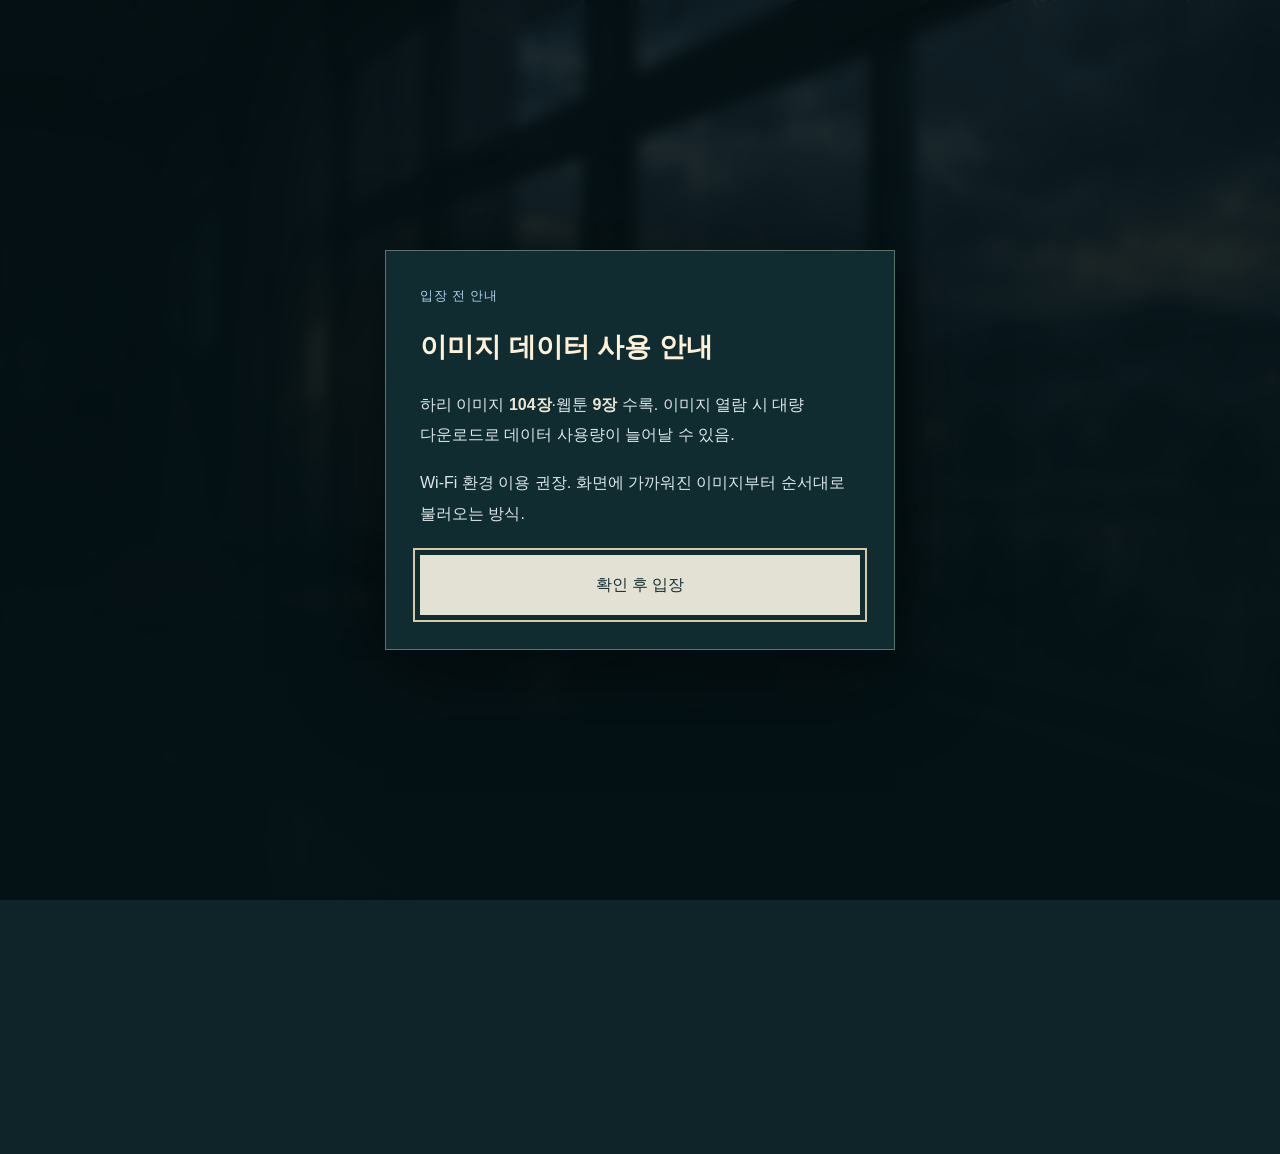
==== commit 18f754bb: "Add a webtoon reader with prominent viewing buttons Add a homepage call to action and persistent hea" ====
--- a/index.html
+++ b/index.html
@@ -1,2 +1,2 @@
 <!doctype html>
-<html lang="ko"><head><meta charset="utf-8"><meta name="viewport" content="width=device-width,initial-scale=1"><meta name="theme-color" content="#102b30"><meta name="description" content="비 내리고 땅 굳는다의 세계관·임하리 설정·이미지 안내."><title>작품 안내 · 비 내리고 땅 굳는다</title><link rel="icon" href="favicon.svg" type="image/svg+xml"><link rel="stylesheet" href="styles.css"><script src="app.js" defer></script><script src="gallery.js" defer></script></head><body class="home-page entry-locked"><a class="skip-link" href="#main">본문으로 이동</a><div class="ambient" aria-hidden="true"></div><div class="reading-progress" aria-hidden="true"><span></span></div><header class="site-header"><a class="brand" href="index.html"><svg viewBox="0 0 24 30" aria-hidden="true"><path d="M12 2C9 8 3 13 3 19a9 9 0 0 0 18 0C21 13 15 8 12 2Z"/><path d="M7 20c0 3 2 5 5 5"/></svg><span>비 내리고 땅 굳는다<small>작품 안내</small></span></a><nav class="desktop-nav" aria-label="사이트 항목"><a href="index.html" aria-current="page">홈</a><a href="images.html">하리 이미지</a><a href="hari.html">하리 상세 정보</a><a href="world.html">세계관</a></nav><div class="header-actions"><button class="sound-toggle" type="button" aria-pressed="false" aria-label="빗소리 켜기"><svg viewBox="0 0 24 24" aria-hidden="true"><path d="M4 10v4h4l5 4V6L8 10H4Z"/><path class="sound-waves" d="M17 9c2 2 2 4 0 6m3-9c4 4 4 8 0 12"/><path class="sound-off" d="m17 10 4 4m0-4-4 4"/></svg><span>빗소리</span></button><button class="menu-toggle" type="button" aria-expanded="false" aria-controls="mobile-menu" aria-label="목차 열기"><span></span><span></span></button></div><nav id="mobile-menu" class="mobile-menu" aria-label="모바일 항목" hidden><a href="index.html">홈</a><a href="images.html">하리 이미지</a><a href="hari.html">하리 상세 정보</a><a href="world.html">세계관</a></nav></header><main id="main"><section class="hero home-hero"><canvas id="rain-canvas" aria-hidden="true"></canvas><div class="hero-inner container"><div><h1>비 내리고<br><span>땅 굳는다</span></h1><p class="hero-lead">항목 선택 후 상세 페이지로 이동.</p><nav class="home-menu" aria-label="항목 선택"><a href="images.html"><div><strong>하리 이미지</strong><p>평상복·잠옷 / 전체 104장</p></div><span>→</span></a><a href="hari.html"><div><strong>하리 상세 정보</strong><p>성격 · 가족 관계 · 과거 · 습관</p></div><span>→</span></a><a href="world.html"><div><strong>세계관</strong><p>학교 · 입시 경쟁 · 혼약 제도</p></div><span>→</span></a></nav></div></div></section></main><footer class="site-footer container"><span>비 내리고 땅 굳는다<small>상중하 · 작품 안내</small></span><a href="index.html">홈으로</a></footer><dialog id="entry-notice" aria-labelledby="entry-title"><p class="eyebrow">입장 전 안내</p><h2 id="entry-title">이미지 데이터 사용 안내</h2><p>시스템 프롬프트에 등록된 하리 이미지 <strong>104장</strong> 수록. 이미지 열람 시 대량 다운로드로 데이터 사용량이 늘어날 수 있음.</p><p>Wi-Fi 환경 이용 권장. 화면에 가까워진 이미지부터 순서대로 불러오는 방식.</p><button type="button" id="accept-entry" class="button button-light">확인 후 입장</button></dialog><div id="toast" role="status" aria-live="polite"></div></body></html>
+<html lang="ko"><head><meta charset="utf-8"><meta name="viewport" content="width=device-width,initial-scale=1"><meta name="theme-color" content="#102b30"><meta name="description" content="비 내리고 땅 굳는다의 세계관·임하리 설정·이미지 안내."><title>작품 안내 · 비 내리고 땅 굳는다</title><link rel="icon" href="favicon.svg" type="image/svg+xml"><link rel="stylesheet" href="styles.css"><script src="app.js" defer></script><script src="gallery.js" defer></script></head><body class="home-page entry-locked"><a class="skip-link" href="#main">본문으로 이동</a><div class="ambient" aria-hidden="true"></div><div class="reading-progress" aria-hidden="true"><span></span></div><header class="site-header"><a class="brand" href="index.html"><svg viewBox="0 0 24 30" aria-hidden="true"><path d="M12 2C9 8 3 13 3 19a9 9 0 0 0 18 0C21 13 15 8 12 2Z"/><path d="M7 20c0 3 2 5 5 5"/></svg><span>비 내리고 땅 굳는다<small>작품 안내</small></span></a><nav class="desktop-nav" aria-label="사이트 항목"><a href="index.html" aria-current="page">홈</a><a href="images.html">하리 이미지</a><a href="hari.html">하리 상세 정보</a><a href="world.html">세계관</a></nav><div class="header-actions"><a class="header-webtoon" href="webtoon.html"><svg viewBox="0 0 24 24" aria-hidden="true"><path d="M12 6c-3-2-6-2-9-1v15c3-1 6-1 9 1m0-15c3-2 6-2 9-1v15c-3-1-6-1-9 1V6Z"/></svg><span>웹툰 보기</span></a><button class="sound-toggle" type="button" aria-pressed="false" aria-label="빗소리 켜기"><svg viewBox="0 0 24 24" aria-hidden="true"><path d="M4 10v4h4l5 4V6L8 10H4Z"/><path class="sound-waves" d="M17 9c2 2 2 4 0 6m3-9c4 4 4 8 0 12"/><path class="sound-off" d="m17 10 4 4m0-4-4 4"/></svg><span>빗소리</span></button><button class="menu-toggle" type="button" aria-expanded="false" aria-controls="mobile-menu" aria-label="목차 열기"><span></span><span></span></button></div><nav id="mobile-menu" class="mobile-menu" aria-label="모바일 항목" hidden><a href="webtoon.html">웹툰 보기</a><a href="index.html">홈</a><a href="images.html">하리 이미지</a><a href="hari.html">하리 상세 정보</a><a href="world.html">세계관</a></nav></header><main id="main"><section class="hero home-hero"><canvas id="rain-canvas" aria-hidden="true"></canvas><div class="hero-inner container"><div><h1>비 내리고<br><span>땅 굳는다</span></h1><p class="hero-lead">항목 선택 후 상세 페이지로 이동.</p><a class="webtoon-feature" href="webtoon.html"><svg viewBox="0 0 24 24" aria-hidden="true"><path d="M12 6c-3-2-6-2-9-1v15c3-1 6-1 9 1m0-15c3-2 6-2 9-1v15c-3-1-6-1-9 1V6Z"/></svg><span><strong>웹툰 보기</strong><small>전체 9장 · 세로 스크롤</small></span><span class="webtoon-feature-arrow" aria-hidden="true">→</span></a><nav class="home-menu" aria-label="항목 선택"><a href="images.html"><div><strong>하리 이미지</strong><p>평상복·잠옷 / 전체 104장</p></div><span>→</span></a><a href="hari.html"><div><strong>하리 상세 정보</strong><p>성격 · 가족 관계 · 과거 · 습관</p></div><span>→</span></a><a href="world.html"><div><strong>세계관</strong><p>학교 · 입시 경쟁 · 혼약 제도</p></div><span>→</span></a></nav></div></div></section></main><footer class="site-footer container"><span>비 내리고 땅 굳는다<small>상중하 · 작품 안내</small></span><a href="index.html">홈으로</a></footer><dialog id="entry-notice" aria-labelledby="entry-title"><p class="eyebrow">입장 전 안내</p><h2 id="entry-title">이미지 데이터 사용 안내</h2><p>하리 이미지 <strong>104장</strong>·웹툰 <strong>9장</strong> 수록. 이미지 열람 시 대량 다운로드로 데이터 사용량이 늘어날 수 있음.</p><p>Wi-Fi 환경 이용 권장. 화면에 가까워진 이미지부터 순서대로 불러오는 방식.</p><button type="button" id="accept-entry" class="button button-light">확인 후 입장</button></dialog><div id="toast" role="status" aria-live="polite"></div></body></html>
--- a/styles.css
+++ b/styles.css
@@ -370,3 +370,26 @@
 /* Details start with the profile fields after removing the introduction. */
 .detail-page .hari-layout{display:block}
 .detail-page .hari-text>.profile-facts{margin-top:0}
+
+/* A direct route to the comic, visible from every page. */
+.header-webtoon{display:inline-flex;align-items:center;justify-content:center;gap:8px;min-height:42px;padding:9px 15px;border:1px solid #e1e5da88;background:#d5dfd9;color:#173238;font-size:14px;font-weight:600;line-height:1.4;white-space:nowrap;transition:background .2s,transform .2s}
+.header-webtoon:hover{background:#e5ebe5;transform:translateY(-1px)}
+.header-webtoon[aria-current=page]{box-shadow:inset 0 -3px #718f92}
+.header-webtoon svg,.webtoon-feature>svg{width:20px;height:20px;fill:none;stroke:currentColor;stroke-width:1.5;stroke-linecap:round;stroke-linejoin:round;flex-shrink:0}
+.webtoon-feature{display:flex;align-items:center;gap:17px;max-width:550px;margin-top:27px;padding:18px 22px;border:1px solid #d9e2d4b3;background:linear-gradient(110deg,#d8dfd5,#c2d0cc);color:#173239;box-shadow:0 8px 28px #03121733;transition:background .2s,transform .2s}
+.webtoon-feature:hover{background:#e0e7de;transform:translateY(-2px)}
+.webtoon-feature>svg{width:30px;height:30px}
+.webtoon-feature strong{display:block;font-size:23px;font-weight:700;line-height:1.4}
+.webtoon-feature small{display:block;margin-top:4px;font-size:13px;color:#466366;line-height:1.5}
+.webtoon-feature-arrow{margin-left:auto;font-size:26px}
+.webtoon-content .section-heading{margin-bottom:32px}
+.webtoon-strip{width:min(840px,100%);margin:0 auto}
+.webtoon-panel{margin:0;padding:0;line-height:0}
+.webtoon-panel img{width:100%;height:auto;aspect-ratio:auto 1/1;display:block;margin:0}
+.webtoon-image-fallback{padding:56px 22px;border:1px solid var(--line);background:#10282d;color:#d3dfdc;font-size:15px;line-height:1.8;text-align:center}
+.webtoon-image-fallback a{text-decoration:underline;text-underline-offset:4px}
+.webtoon-reader-actions{display:flex;justify-content:space-between;gap:24px;width:min(840px,100%);margin:36px auto 0}
+.webtoon-reader-actions .text-link{font-size:15px}
+@media(max-width:1100px) and (min-width:951px){.desktop-nav{gap:16px}.header-actions{gap:12px}.header-webtoon{padding-inline:11px}}
+@media(max-width:760px){.header-actions{gap:10px}.header-webtoon{font-size:12px;padding:8px 10px}.header-webtoon svg{display:none}.webtoon-feature{padding:17px 18px;gap:14px}.webtoon-feature strong{font-size:22px}.webtoon-content{width:100%}.webtoon-content>.section-heading{width:calc(100% - 44px);margin-inline:auto}.webtoon-reader-actions{padding-inline:22px}.webtoon-content .section-deck{font-size:15px}}
+@media(max-width:400px){.site-header .brand svg{display:none}.webtoon-content>.section-heading{width:calc(100% - 36px)}.webtoon-reader-actions{padding-inline:18px}}
